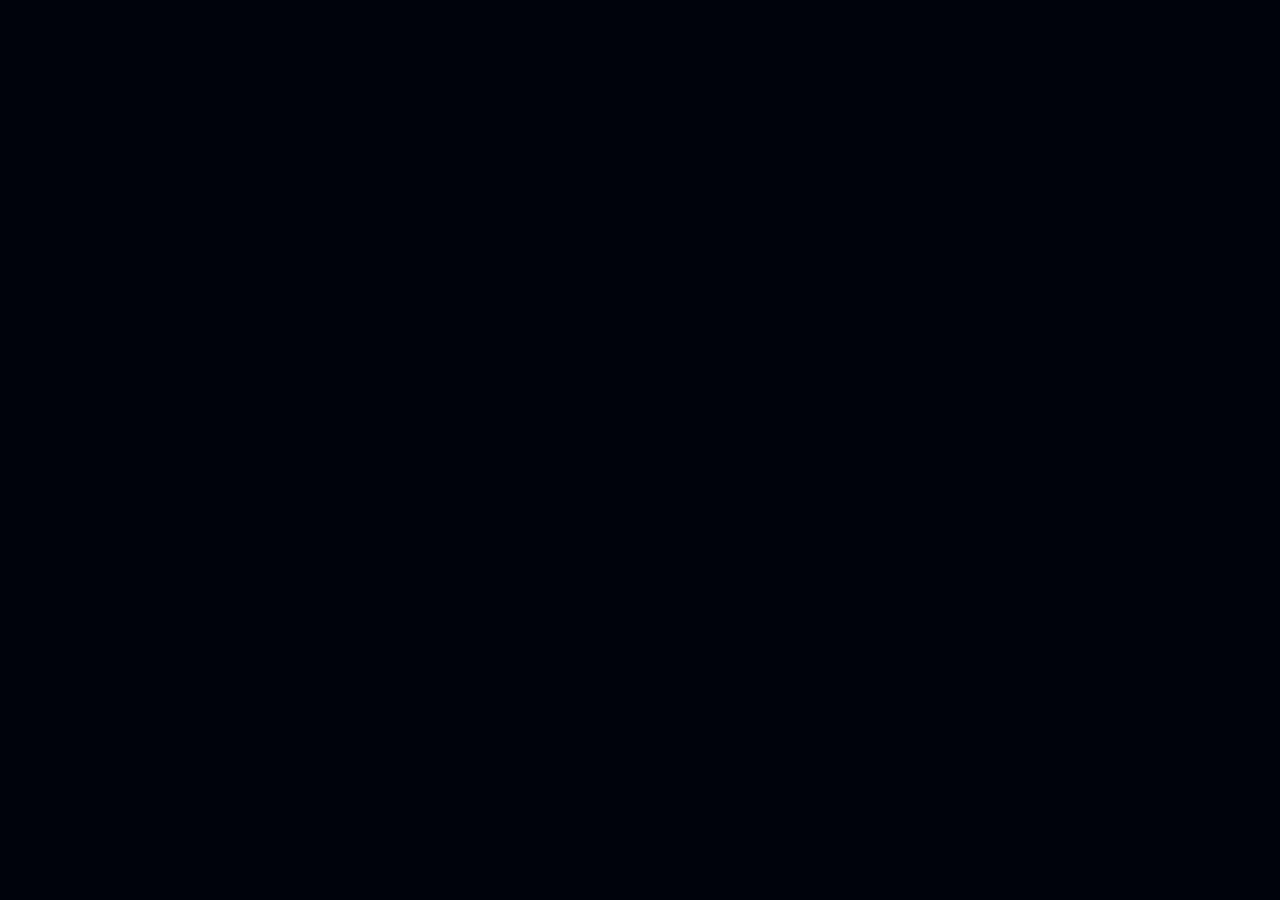
==== plataforma_streaming/index.html @ 7f5557e4 "as" ====
<!DOCTYPE html>
<html lang="pt-br">
<head>
    <meta charset="UTF-8">
    <meta name="viewport" content="width=device-width, initial-scale=1.0">
    <title>Alura Plus</title>
    <link rel="stylesheet" href="styles/styles.css">
</head>
<body>
    
</body>
</html>
---- plataforma_streaming/styles/styles.css ----
:root{
    --branco-principal: #FFFFFF;
    --cinza-secundario: #C0C0C0;
    --botao--azul: #167BF7;
    --cor-de-fundo: #00030C;
}

body{
    background-color: var(--cor-de-fundo);


}
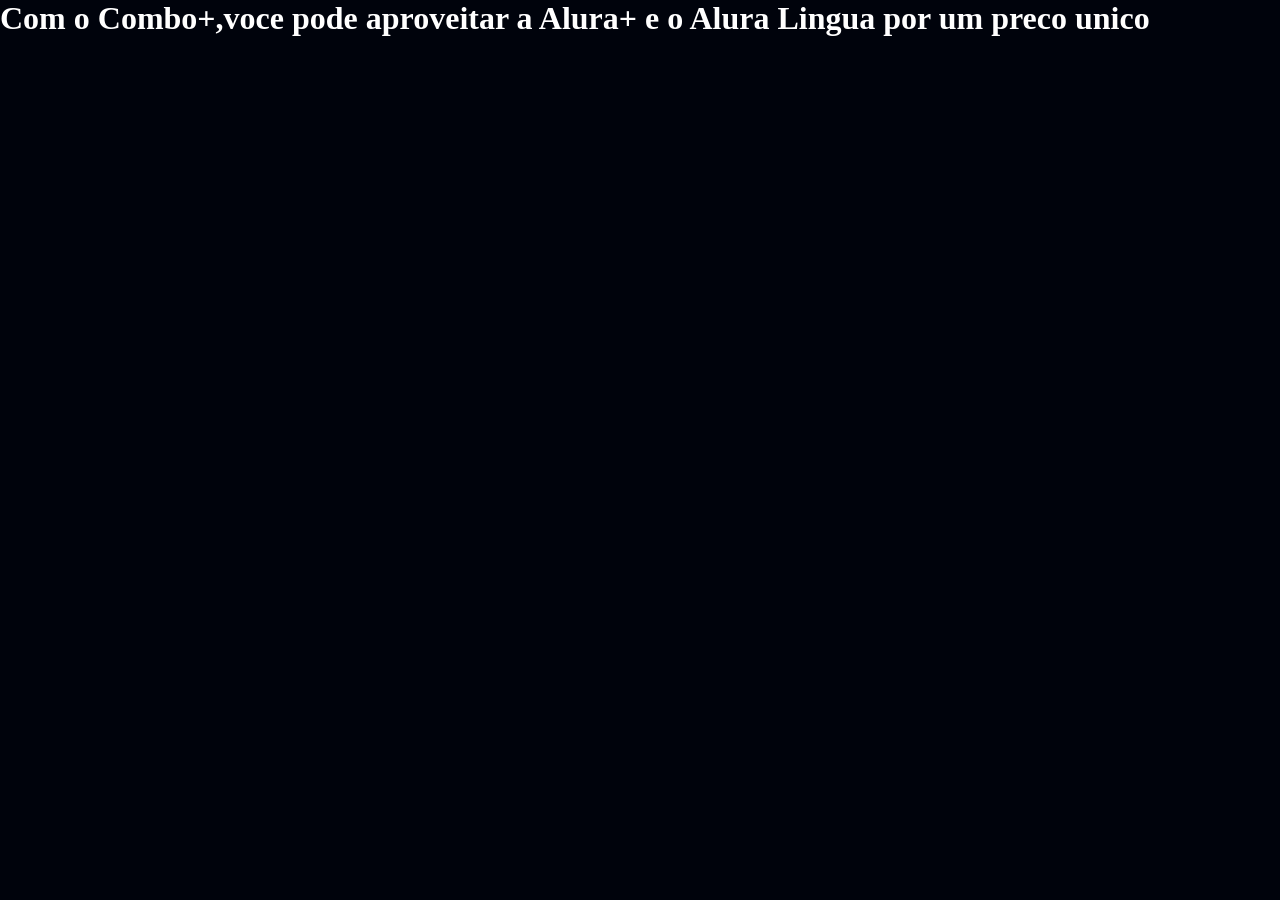
==== commit e5559990: "zs" ====
--- a/plataforma_streaming/index.html
+++ b/plataforma_streaming/index.html
@@ -7,6 +7,6 @@
     <link rel="stylesheet" href="styles/styles.css">
 </head>
 <body>
-    
+    <h1 class="titulo">Com o Combo+,voce pode aproveitar a Alura+ e o Alura Lingua por um preco unico</h1>
 </body>
 </html>
--- a/plataforma_streaming/styles/styles.css
+++ b/plataforma_streaming/styles/styles.css
@@ -5,8 +5,18 @@
     --cor-de-fundo: #00030C;
 }
 
+*{
+
+    padding: 0;
+    margin: 0;
+}
+
 body{
     background-color: var(--cor-de-fundo);
 
 
+}
+
+.titulo{
+    color: var(--branco-principal);
 }
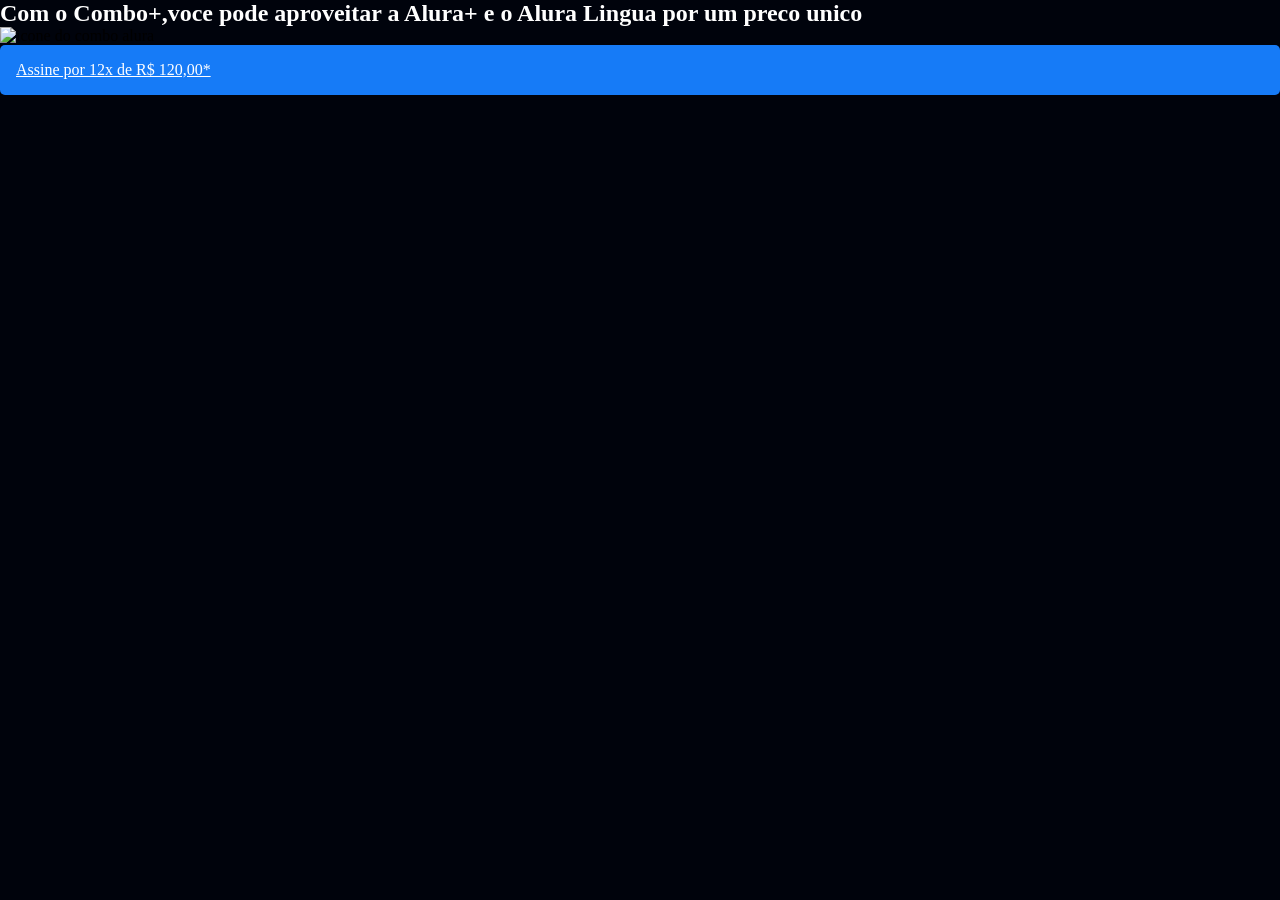
==== commit dca46bf0: "as" ====
--- a/plataforma_streaming/index.html
+++ b/plataforma_streaming/index.html
@@ -4,9 +4,13 @@
     <meta charset="UTF-8">
     <meta name="viewport" content="width=device-width, initial-scale=1.0">
     <title>Alura Plus</title>
-    <link rel="stylesheet" href="styles/styles.css">
+    <link rel="stylesheet" href="styles.css">
 </head>
 <body>
-    <h1 class="titulo">Com o Combo+,voce pode aproveitar a Alura+ e o Alura Lingua por um preco unico</h1>
+    <section class="container principal">
+        <h1 class="titulo">Com o Combo+,voce pode aproveitar a Alura+ e o Alura Lingua por um preco unico</h1>
+        <img src="assets/combo.png" alt="icone do combo alura">
+        <a href="https://www.alura.com.br" class="container__botao">Assine por 12x de R$ 120,00*</a>
+    </section>
 </body>
 </html>
--- a/plataforma_streaming/styles.css
+++ b/plataforma_streaming/styles.css
@@ -0,0 +1,37 @@
+:root{
+    --branco-principal: #FFFFFF;
+    --cinza-secundario: #C0C0C0;
+    --botao--azul: #167BF7;
+    --cor-de-fundo: #00030C;
+}
+
+*{
+    padding: 0;
+    margin: 0;
+}
+
+body{
+    background-color: var(--cor-de-fundo);
+}
+
+.titulo{
+    color: var(--branco-principal);
+}
+
+.principal{
+    background-image: url("assets/background.png");
+    background-repeat: no-repeat;
+    background-size: contain;
+}
+
+.container{
+    height: 100vh;
+}
+
+.container__botao{
+    display: block;
+    background-color: var(--botao--azul);
+    border-radius: 5px;
+    padding: 1em;
+    color: var(--branco-principal);
+}
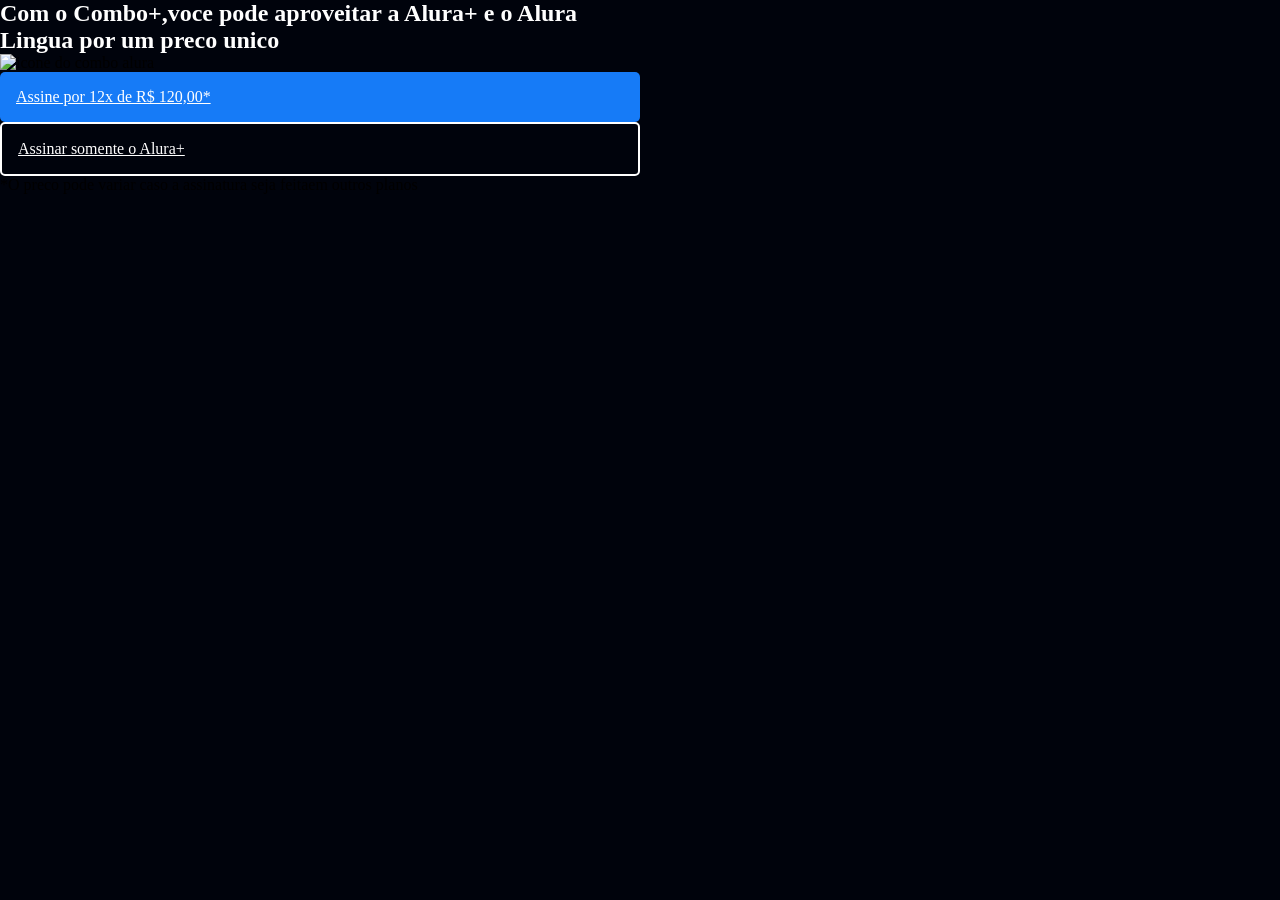
==== commit c7ded02a: "a" ====
--- a/plataforma_streaming/index.html
+++ b/plataforma_streaming/index.html
@@ -8,9 +8,13 @@
 </head>
 <body>
     <section class="container principal">
-        <h1 class="titulo">Com o Combo+,voce pode aproveitar a Alura+ e o Alura Lingua por um preco unico</h1>
-        <img src="assets/combo.png" alt="icone do combo alura">
-        <a href="https://www.alura.com.br" class="container__botao">Assine por 12x de R$ 120,00*</a>
+            <div>
+                <h1 class="titulo">Com o Combo+,voce pode aproveitar a Alura+ e o Alura Lingua por um preco unico</h1>
+                <img src="assets/combo.png" alt="icone do combo alura">
+                <a href="https://www.alura.com.br" class="container__botao">Assine por 12x de R$ 120,00*</a>
+                <a href="https://www.alura.com.br" class="container__botao botao_secundario">Assinar somente o Alura+</a>
+                <p class="container__aviso">*O preco pode variar caso a assinatura seja feitaem outros planos</p>
+            </div>
     </section>
 </body>
 </html>
--- a/plataforma_streaming/styles.css
+++ b/plataforma_streaming/styles.css
@@ -26,6 +26,8 @@
 
 .container{
     height: 100vh;
+    display: grid;
+    grid-template-columns: 50% 50%;
 }
 
 .container__botao{
@@ -34,4 +36,9 @@
     border-radius: 5px;
     padding: 1em;
     color: var(--branco-principal);
+}
+
+.botao_secundario{
+    background-color: transparent;
+    border: 2px solid var(--branco-principal);
 }
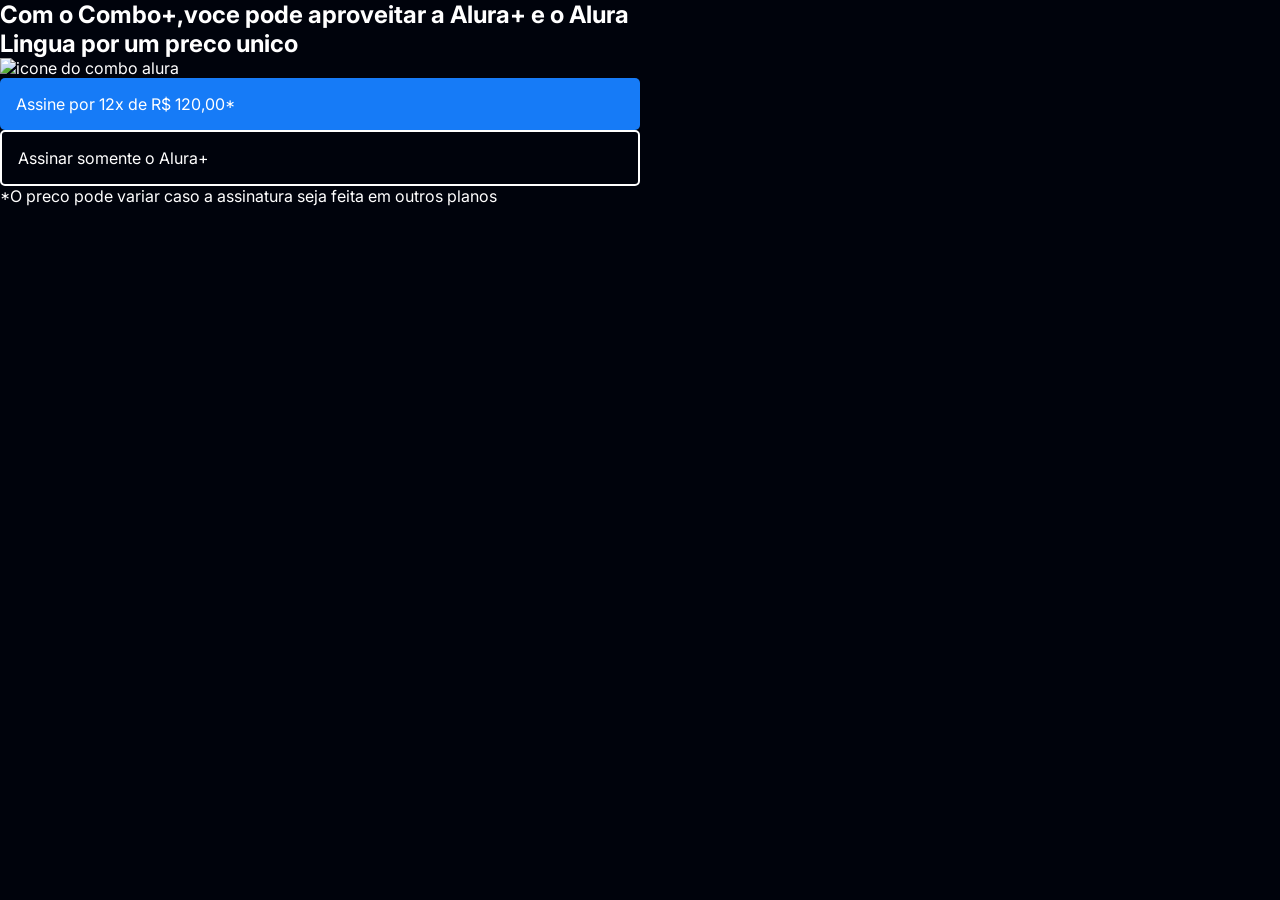
==== commit 642d7e1b: "a" ====
--- a/plataforma_streaming/index.html
+++ b/plataforma_streaming/index.html
@@ -9,11 +9,11 @@
 <body>
     <section class="container principal">
             <div>
-                <h1 class="titulo">Com o Combo+,voce pode aproveitar a Alura+ e o Alura Lingua por um preco unico</h1>
+                <h1 class="cantainer__titulo">Com o Combo+,voce pode aproveitar a Alura+ e o Alura Lingua por um preco unico</h1>
                 <img src="assets/combo.png" alt="icone do combo alura">
                 <a href="https://www.alura.com.br" class="container__botao">Assine por 12x de R$ 120,00*</a>
                 <a href="https://www.alura.com.br" class="container__botao botao_secundario">Assinar somente o Alura+</a>
-                <p class="container__aviso">*O preco pode variar caso a assinatura seja feitaem outros planos</p>
+                <p class="container__aviso">*O preco pode variar caso a assinatura seja feita em outros planos</p>
             </div>
     </section>
 </body>
--- a/plataforma_streaming/styles.css
+++ b/plataforma_streaming/styles.css
@@ -1,8 +1,11 @@
+@import url('https://fonts.googleapis.com/css2?family=Inter:wght@400;700&display=swap');
+
 :root{
     --branco-principal: #FFFFFF;
     --cinza-secundario: #C0C0C0;
     --botao--azul: #167BF7;
     --cor-de-fundo: #00030C;
+    --fonte-principal: 'Inter';
 }
 
 *{
@@ -12,10 +15,15 @@
 
 body{
     background-color: var(--cor-de-fundo);
+    color: var(--branco-principal);
+    font-family: var(--fonte-principal);
+    font-size: 16px;
+    font-weight: 400;
 }
 
-.titulo{
-    color: var(--branco-principal);
+.container__titulo{
+    font-size: 28px;
+    font-weight: 700;
 }
 
 .principal{
@@ -36,9 +44,15 @@
     border-radius: 5px;
     padding: 1em;
     color: var(--branco-principal);
+    text-decoration: none;
 }
 
 .botao_secundario{
     background-color: transparent;
     border: 2px solid var(--branco-principal);
+}
+
+.conntainer__aviso{
+    font-size: 12px;
+    color: var(--cinza-secundario);
 }
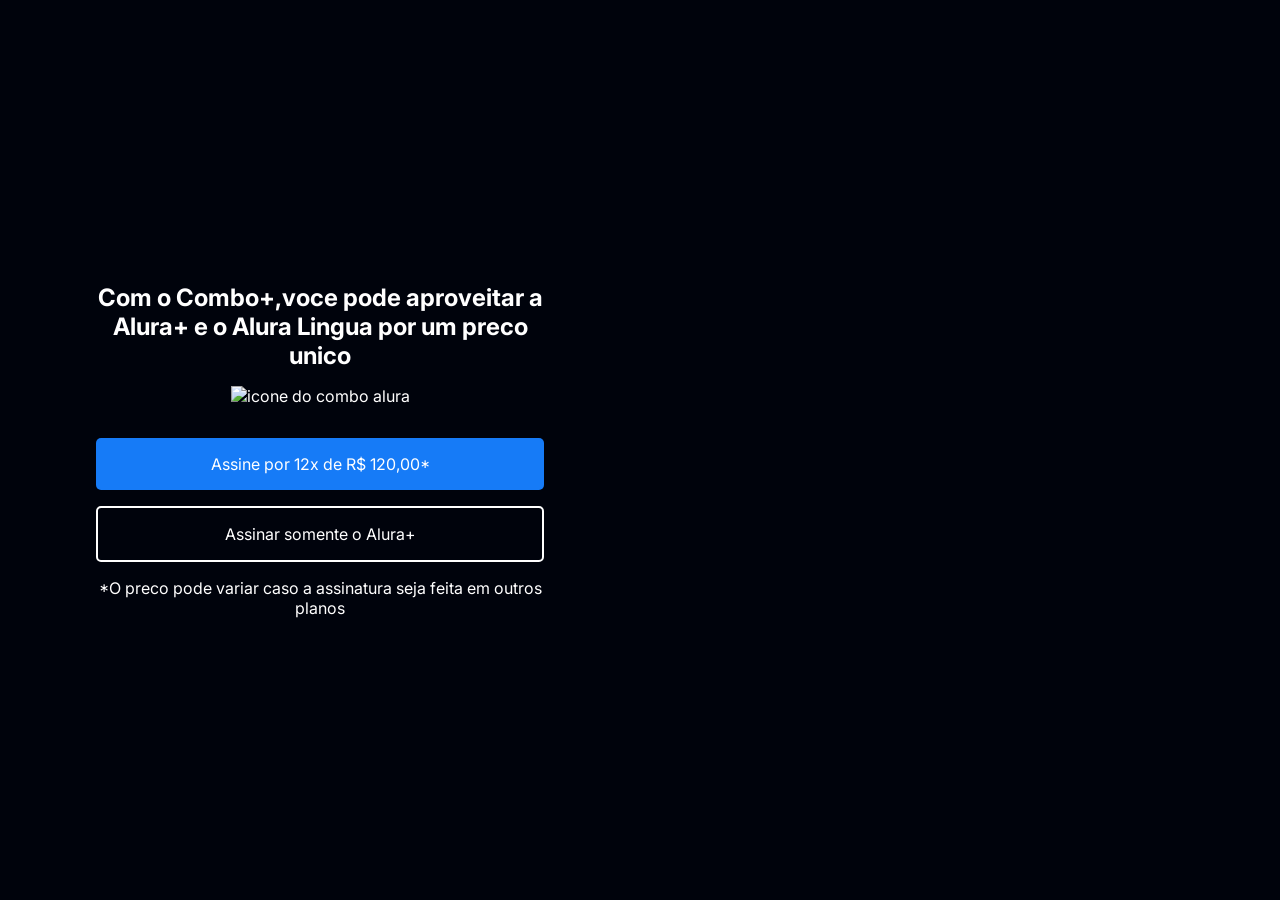
==== commit 1331f481: "as" ====
--- a/plataforma_streaming/index.html
+++ b/plataforma_streaming/index.html
@@ -8,9 +8,9 @@
 </head>
 <body>
     <section class="container principal">
-            <div>
+            <div class="container__caixa">
                 <h1 class="cantainer__titulo">Com o Combo+,voce pode aproveitar a Alura+ e o Alura Lingua por um preco unico</h1>
-                <img src="assets/combo.png" alt="icone do combo alura">
+                <img class="container__imagem" src="assets/combo.png" alt="icone do combo alura">
                 <a href="https://www.alura.com.br" class="container__botao">Assine por 12x de R$ 120,00*</a>
                 <a href="https://www.alura.com.br" class="container__botao botao_secundario">Assinar somente o Alura+</a>
                 <p class="container__aviso">*O preco pode variar caso a assinatura seja feita em outros planos</p>
--- a/plataforma_streaming/styles.css
+++ b/plataforma_streaming/styles.css
@@ -30,6 +30,8 @@
     background-image: url("assets/background.png");
     background-repeat: no-repeat;
     background-size: contain;
+    align-items: center;
+    text-align: center;
 }
 
 .container{
@@ -45,6 +47,7 @@
     padding: 1em;
     color: var(--branco-principal);
     text-decoration: none;
+    margin-bottom: 1em;
 }
 
 .botao_secundario{
@@ -55,4 +58,12 @@
 .conntainer__aviso{
     font-size: 12px;
     color: var(--cinza-secundario);
-}+}
+
+.container__imagem{
+    margin:1em 0 2em 0;
+}
+
+.container__caixa{
+    margin: 0 6em;
+}
